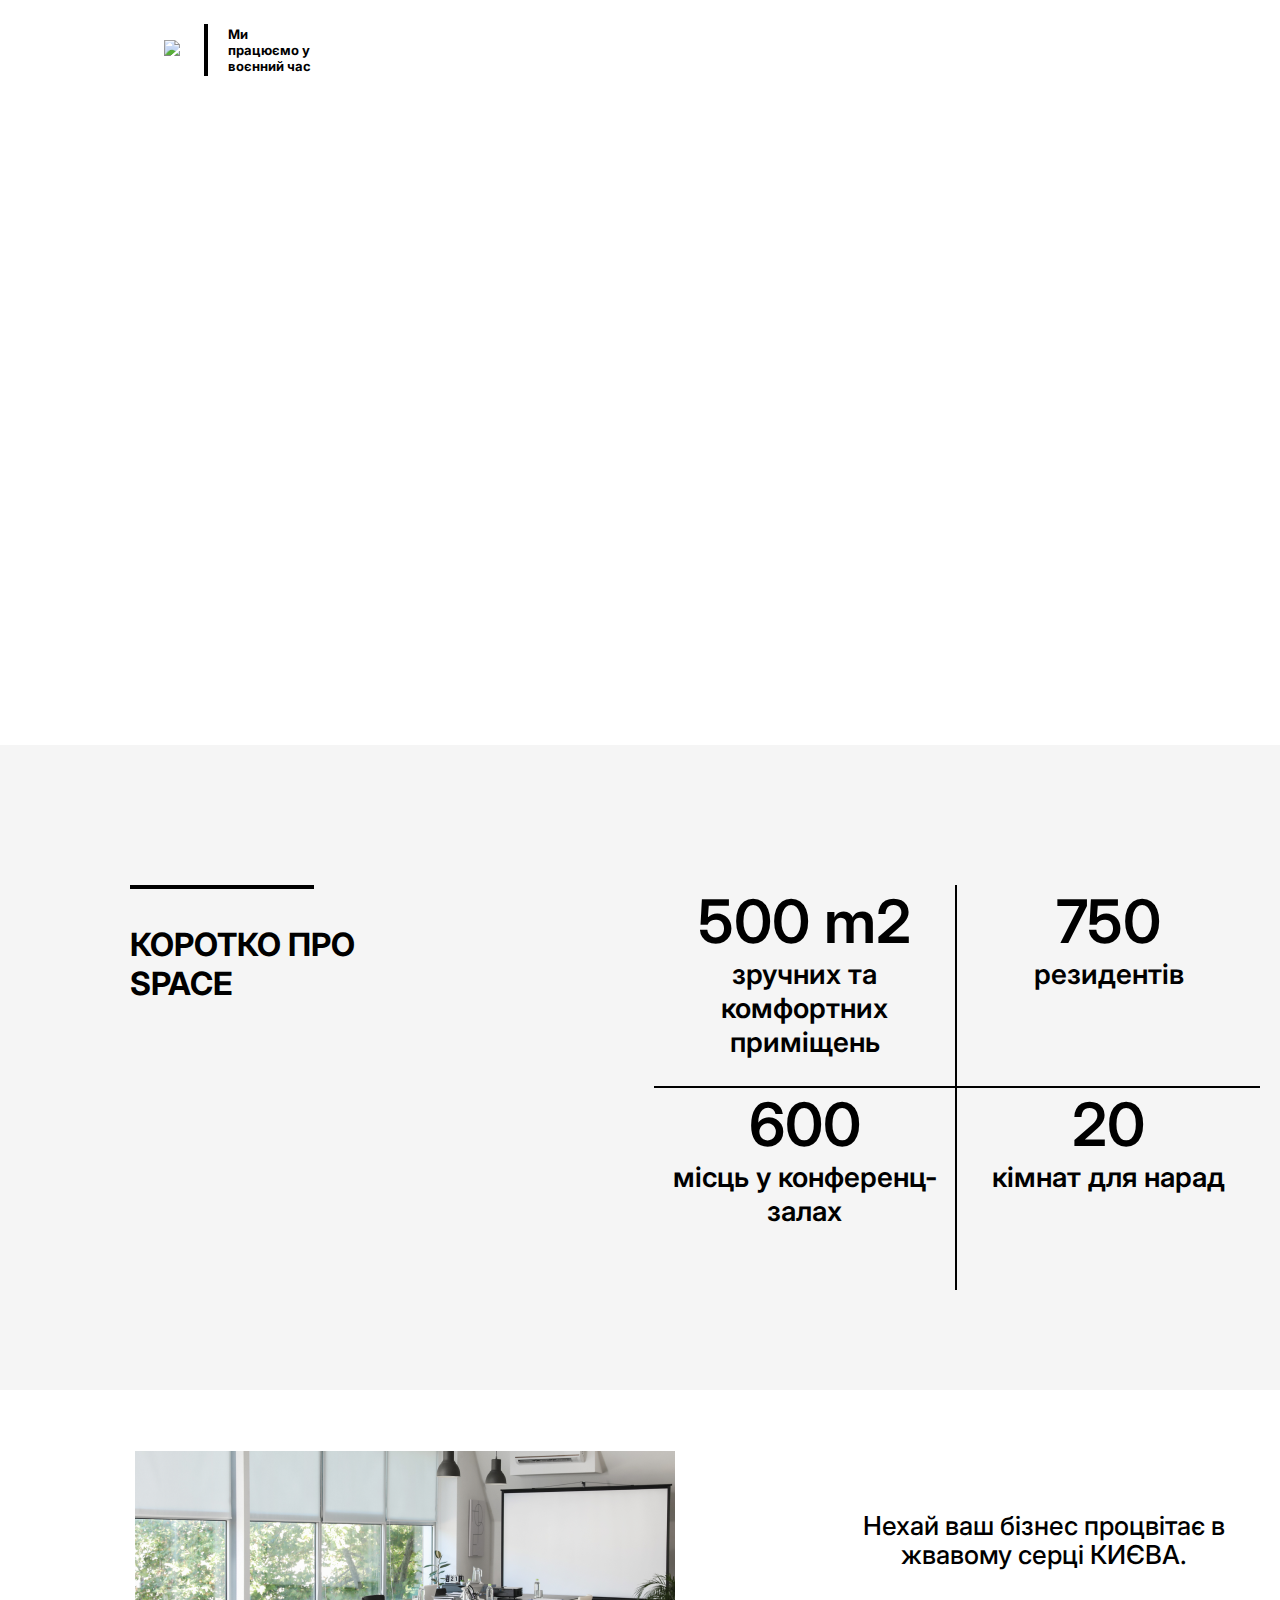
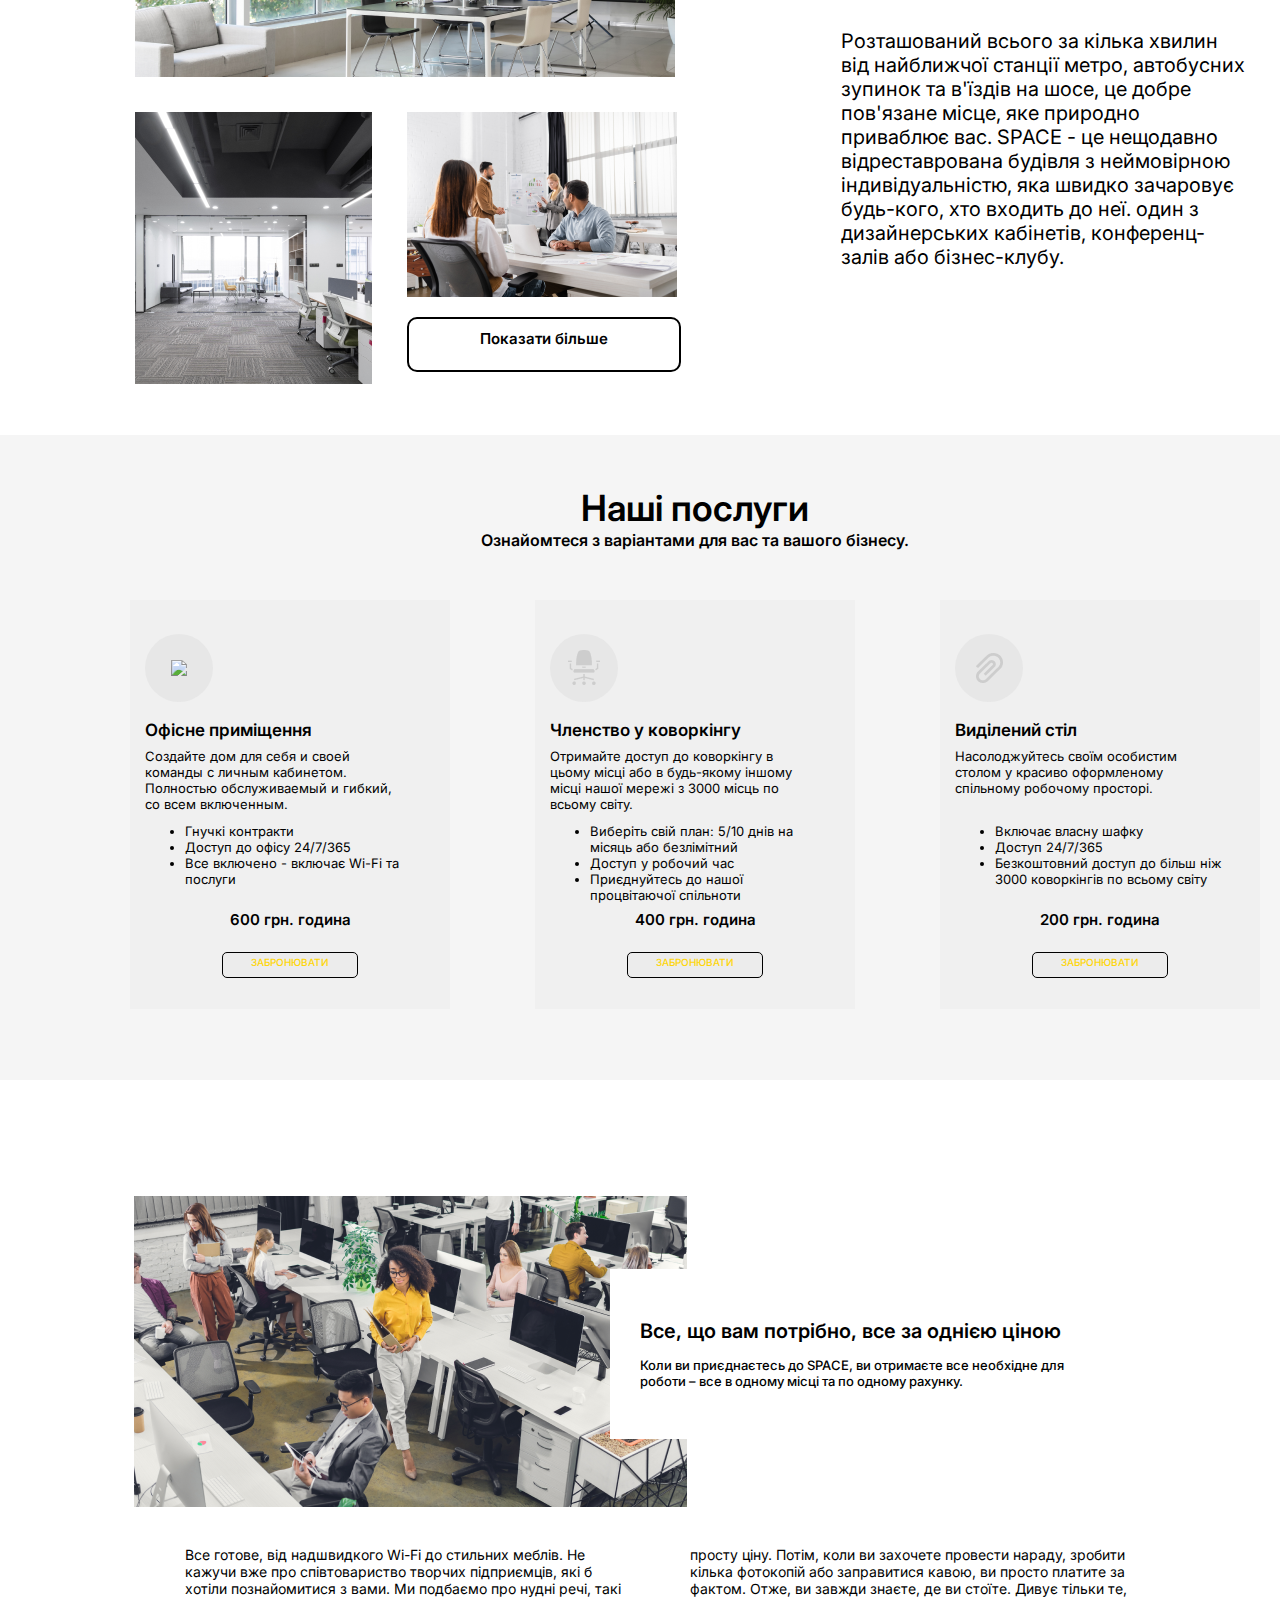
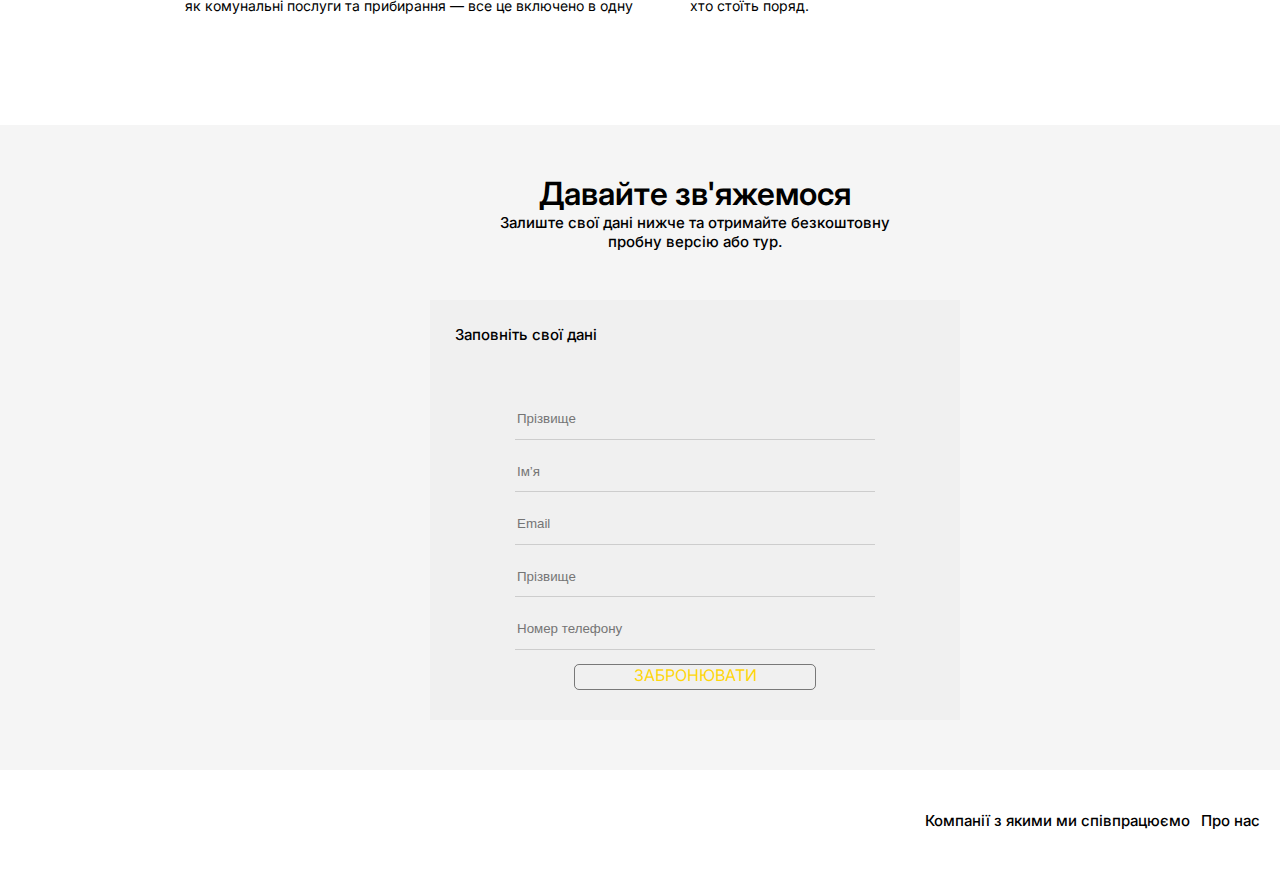
==== index.html @ 3d193b13 "last" ====
<!DOCTYPE html>
<html lang="en">

<head>
    <meta charset="UTF-8">
    <meta http-equiv="X-UA-Compatible" content="IE=edge">
    <meta name="viewport" content="width=device-width, initial-scale=1.0">
    <link rel="preconnect" href="https://fonts.googleapis.com">
    <link rel="preconnect" href="https://fonts.gstatic.com" crossorigin>
    <link href="https://fonts.googleapis.com/css2?family=Inter&display=swap" rel="stylesheet">
    <link href="./style.css" rel="stylesheet">
    <title>Grid</title>
</head>

<body>
    <div class="grid">
        <div class="header">
            <div class="header__logo"><img src="./pictures/SPACE.png" /></div>
            <div class="header__line"></div>
            <div class="header__text">Ми працюємо у воєнний час</div>
        </div>
        <div class="banner">
            <div class="banner__content">
                <div class="banner-content">Сучасний коворкінг</div>
            </div>
        </div>
        <div class="company-info">
            <div class="company-title">
                <div class="company-line"></div>
                <div class="company-text">КОРОТКО ПРО SPACE</div>
            </div>
            <div class="company-content">
                <div class="company-content__item1">
                    <div class="item-number">500 m2</div>
                    <div class="item-text">зручних та комфортних приміщень</div>
                </div>
                <div class="company-content__item2">
                    <div class="item-number">750</div>
                    <div class="item-text">резидентів</div>
                </div>
                <div class="company-content__item3">
                    <div class="item-number">600</div>
                    <div class="item-text">місць у конференц- залах</div>
                </div>
                <div class="company-content__item4">
                    <div class="item-number">20</div>
                    <div class="item-text">кімнат для нарад</div>
                </div>
            </div>
        </div>
        <div class="location-images">
            <div class="location-images__item1">
                <div class="image1"> <img src="./pictures/AdobeStock_405695461.png" /></div>
            </div>
            <div class="location-images__item2">
                <div class="image2"> <img src="./pictures/AdobeStock_478443815.png" /></div>
            </div>
            <div class="location-images__item3">
                <div class="image3"> <img src="./pictures/AdobeStock_411878983.png" /></div>
            </div>
            <div class="location-images__item4">
                <div class="location-image-button">Показати більше </div>
            </div>
            <div class="location-images__item5">
                <div class="location-image-title">Нехай ваш бізнес процвітає в жвавому серці КИЄВА.</div>
                <div class="location-image-content">Розташований всього за кілька хвилин від найближчої станції метро,
                    автобусних зупинок та в'їздів на шосе, це добре пов'язане місце, яке природно приваблює вас. SPACE -
                    це нещодавно відреставрована будівля з неймовірною індивідуальністю, яка швидко зачаровує будь-кого,
                    хто входить до неї. один з дизайнерських кабінетів, конференц-залів або бізнес-клубу.</div>
            </div>
        </div>
        <div class="service-info">
            <div class="service-info__title">
                <div class="title-first-row">Наші послуги</div>
                <div class="title-second-row">Ознайомтеся з варіантами для вас та вашого бізнесу.</div>
            </div>
            <div class="service-info__list">
                <div class="service-list">
                    <div class="service-list__item">
                        <div class="service-icon service-icon_lamp"><img src="./pictures/Vector.png" /></div>
                        <div class="service-title">Офісне приміщення</div>
                        <div class="service-text">Создайте дом для себя и своей команды с личным кабинетом. Полностью
                            обслуживаемый и гибкий, со всем включенным.</div>
                        <div class="service-conditions">
                            <ul>
                                <li>Гнучкі контракти</li>
                                <li>Доступ до офісу 24/7/365</li>
                                <li>Все включено - включає Wi-Fi та послуги</li>
                            </ul>
                        </div>
                        <div class="service-price">600 грн. година</div>
                        <div class="service-button">ЗАБРОНЮВАТИ</div>
                    </div>
                    <div class="service-list__item">
                        <div class="service-icon service-icon_chair"><img src="./pictures/Vector1.png" /></div>
                        <div class="service-title">Членство у коворкінгу</div>
                        <div class="service-text">Отримайте доступ до коворкінгу в цьому місці або в будь-якому іншому
                            місці нашої мережі з 3000 місць по всьому світу.</div>
                        <div class="service-conditions">
                            <ul>
                                <li>Виберіть свій план: 5/10 днів на місяць або безлімітний </li>
                                <li>Доступ у робочий час </li>
                                <li>Приєднуйтесь до нашої процвітаючої спільноти</li>
                            </ul>
                        </div>
                        <div class="service-price">400 грн. година</div>
                        <div class="service-button">ЗАБРОНЮВАТИ</div>


                    </div>
                    <div class="service-list__item">
                        <div class="service-icon service-icon_clip"><img src="./pictures/Vector2.png" /></div>
                        <div class="service-title">Виділений стіл</div>
                        <div class="service-text">Насолоджуйтесь своїм особистим столом у красиво оформленому спільному
                            робочому просторі.</div>
                        <div class="service-conditions">
                            <ul>
                                <li>Включає власну шафку</li>
                                <li>Доступ 24/7/365 </li>
                                <li> Безкоштовний доступ до більш ніж 3000 коворкінгів по всьому світу</li>
                            </ul>
                        </div>
                        <div class="service-price">200 грн. година</div>
                        <div class="service-button">ЗАБРОНЮВАТИ</div>

                    </div>
                </div>
            </div>
        </div>
        <div class="extra-info">
            <div class="extra-info__image">
                <div class="extra-info-image"><img src="./pictures/AdobeStock_243325044.png" /></div>
            </div>
            <div class="extra-info__left-part-content">
                <div class="extra-info-content">Все готове, від надшвидкого Wi-Fi до стильних меблів. Не кажучи вже про
                    співтовариство творчих підприємців, які б хотіли познайомитися з вами. Ми подбаємо про нудні речі,
                    такі як комунальні послуги та прибирання — все це включено в одну</div>
            </div>
            <div class="extra-info__right-part-content">
                <div class="right-part-content">
                    <div class="content-title">Все, що вам потрібно, все за однією ціною</div>
                    <div class="content">Коли ви приєднаєтесь до SPACE, ви отримаєте все необхідне для роботи – все в
                        одному місці та по одному рахунку.</div>
                </div>
            </div>
            <div class="extra-info__right-part-content2">
                <div class="content2"> просту ціну. Потім, коли ви захочете провести нараду, зробити кілька фотокопій
                    або заправитися кавою, ви просто платите за фактом. Отже, ви завжди знаєте, де ви стоїте. Дивує
                    тільки те, хто стоїть поряд.</div>
            </div>
        </div>
        <div class="contact-block">
            <div class="contact-block__title">
                <div class="contact-block-first-row">Давайте зв'яжемося</div>
                <div class="contact-block-second-row">Залиште свої дані нижче та отримайте безкоштовну пробну версію або
                    тур.</div>
            </div>
            <div class="contact-block__form">
                <div class="form-title">Заповніть свої дані</div>
                <div class="form-second-name">
                    <input class="second-name" placeholder="Прізвище">
                </div>
                <div class="form-first-name">
                    <input class="first-name" placeholder="Ім’я">
                </div>
                <div class="form-email">
                    <input class="email" placeholder="Email">
                </div>
                <div class="form-second-name">
                    <input class="second-name" placeholder="Прізвище">
                </div>
                <div class="form-phone">
                    <input class="phone" placeholder="Номер телефону">
                </div>
                <div class="form-button">ЗАБРОНЮВАТИ</div>
            </div>
        </div>
        <div class="footer">
            <div class="footer__item1">
                <a href="#">Компанії з якими ми співпрацюємо</a>
            </div>
            <div class="footer__item2">
                <a href="#">Про нас</a>
            </div>
        </div>
    </div>

</body>

</html>
---- style.css ----
* {
    margin: 0;
}

.grid {
    display: grid;
    grid-template-rows: 100px repeat(6, 645px) 100px;
    font-family: 'Inter', sans-serif;
}

.header {
    display: grid;
    grid-template-columns: 180px 48px 92px 1fr;
    align-items: center;
}

.header__logo {
    justify-self: end;
}

.header__line {
    border: 2px solid #000000;
    transform: rotate(90deg);
    width: 48px;
    height: 0px;
}

.header__text {
    font-weight: 700;
    font-size: 13px;
}

.banner {
    display: grid;
    grid-template-columns: repeat(4, 1fr);
    grid-template-rows: repeat(5, 1fr);
    background-image: url("./pictures/AdobeStock_302805195\ 1.png");
    background-size: cover;
    background-repeat: no-repeat;
}

.banner__content {
    grid-row: 5;
    grid-column: 3/5;
    font-size: 64px;
    font-family: 'Cormorant';
    color: #FFFFFF;
    align-self: start;
    justify-self: start;
}

.company-info {
    display: grid;
    grid-template-rows: 140px 1fr 100px;
    grid-template-columns: 130px 244px 280px 1fr 130px;
    background: #F5F5F5;
}

.company-title {
    grid-column: 2;
    grid-row: 2;
    display: grid;
    grid-template-rows: 40px 100px;
}

.company-line {
    width: 180px;
    height: 0px;
    border: 2px solid #000000;
    align-self: start;
}

.company-text {
    font-weight: 700;
    font-size: 32px;
    align-self: start;
}

.company-content {
    display: grid;
    grid-template-columns: repeat(2, 1fr);
    grid-template-rows: repeat(2, 1fr);
    grid-column: 4;
    grid-row: 2;
    font-weight: 600;
    text-align: center;
}

.company-content__item1 {
    border-bottom: 2px solid #000000;
    border-right: 2px solid #000000;
}

.company-content__item2 {
    border-bottom: 2px solid #000000;
}

.company-content__item3 {
    border-right: 2px solid #000000;
}

.item-number {
    font-size: 60px;
}

.item-text {
    font-size: 28px;
}

.location-images {
    display: grid;
    grid-template-rows: 26px 226px repeat(2, 2fr);
    grid-template-columns: 100px 237px 270px 70px 1fr 85px;
    gap: 35px;
}

.location-images__item1 {
    grid-row: 2;
    grid-column: 2/4;
}

.location-images__item2 {
    grid-row: 3;
    grid-column: 2;
}

.location-images__item3 {
    grid-row: 3;
    grid-column: 3;
}

.location-images__item4 {
    grid-row: 3;
    grid-column: 3;
}

.location-image-button {
    width: 270px;
    height: 51px;
    border: 2px solid #000000;
    border-radius: 10px;
    text-align: center;
    font-weight: 600;
    font-size: 15px;
    line-height: 40px;
    transform: translate(0px, 205px);
}

.location-images__item5 {
    display: grid;
    grid-row: 2/4;
    grid-column: 5;
}

.location-image-title {
    font-weight: 500;
    font-size: 26px;
    line-height: 29px;
    align-self: center;
    justify-self: center;
    text-align: center;
    width: 410px;
}

.location-image-content {
    font-weight: 400;
    font-size: 20px;
    justify-self: center;
    width: 405px;
    text-align: start;
}

.service-info {
    display: grid;
    grid-template-columns: 130px 1fr 130px;
    grid-template-rows: 165px 1fr 71px;
    text-align: center;
    align-items: center;
    background: #F5F5F5;
}

.service-info__title {
    grid-row: 1;
    grid-column: 2;
    font-weight: 600;
}

.title-first-row {
    font-size: 36px;
}

.title-second-row {
    font-size: 16px;
}

.service-info__list {
    grid-row: 2;
    grid-column: 2;
}

.service-list {
    display: grid;
    grid-template-columns: repeat(3, 320px);
    column-gap: 85px;
}

.service-list__item {
    display: grid;
    grid-template-rows: 105px 28px 75px 64px 65px 24px 18px;
    background: rgba(217, 217, 217, 0.15);
    padding: 15px;
}

.service-icon {
    grid-row: 1;
    display: grid;
    align-items: center;
    justify-items: center;
    align-self: center;
    width: 68px;
    height: 68px;
    background: rgba(217, 217, 217, 0.4);
    border-radius: 35px;
}

.service-title {
    font-weight: 600;
    font-size: 17px;
    text-align: start;
}

.service-text {
    font-weight: 400;
    font-size: 13px;
    text-align: start;
    width: 265px;
}

.service-conditions {
    text-align: start;
    font-weight: 400;
    font-size: 13px;
    width: 269px;
}

.service-price {
    align-self: center;
    font-weight: 600;
    font-size: 15px;
}

.service-button {
    color: #FFD60A;
    font-weight: 500;
    font-size: 10px;
    line-height: 18px;
    background: rgba(217, 217, 217, 0.15);
    width: 134px;
    height: 24px;
    border: 1px solid #000000;
    border-radius: 5px;
    justify-self: center;
}

.extra-info {
    display: grid;
    grid-template-columns: 130px repeat(2, 1fr) 130px;
    grid-template-rows: 81px repeat(3, 1fr);
    row-gap: 35px;
}

.extra-info__image {
    grid-row: 2;
    grid-column: 2;
    justify-self: center;
}

.extra-info__left-part-content {
    grid-row: 3;
    grid-column: 2;
    width: 450px;
    font-weight: 400;
    justify-self: center;
    font-size: 14px;
}

.extra-info__right-part-content {
    grid-column: 3;
    grid-row: 2;
    align-self: center;
    z-index: 1;
    transform: translate(-80px);
    display: grid;
    align-items: center;
    width: 540px;
    height: 170px;
    background: #FFFFFF;
    padding-left: 30px;
}

.right-part-content {
    display: grid;
    grid-row: repeat(2, 1fr);
    row-gap: 14px;
}

.content-title {
    font-weight: 600;
    font-size: 20px;
}

.content {
    width: 430px;
    height: 32px;
    font-weight: 500;
    font-size: 13px;
}

.extra-info__right-part-content2 {
    grid-row: 3;
    grid-column: 3;
    font-weight: 400;
    font-size: 14px;
    width: 460px;
}

.contact-block {
    background: #F5F5F5;
    display: grid;
    grid-template-columns: repeat(3, 1fr);
    grid-template-rows: 175px 1fr 55px;
}

.contact-block__title {
    grid-column: 2;
    grid-row: 1;
    align-self: center;
    justify-self: center;
    text-align: center;
    width: 410px;
}

.contact-block-first-row {
    font-weight: 600;
    font-size: 32px;
}

.contact-block-second-row {
    font-weight: 500;
    font-size: 15px;
}

.contact-block__form {
    width: 480px;
    height: 370px;
    background: rgba(217, 217, 217, 0.15);
    grid-row: 2;
    grid-column: 2;
    align-self: start;
    padding: 25px;
    display: grid;
}

.form-title {
    font-weight: 500;
    font-size: 15px;
    height: 62px;
    text-align: start;
}

.contact-block__form div:nth-child(n+2):nth-last-child(n+2) {
    height: 42px;
    width: 360px;
    border-bottom: 1px solid #CDCDCD;
    justify-self: center;
    color: #CDCDCD;
}

.contact-block__form div:last-child {
    width: 240px;
    height: 24px;
    color: #FFD60A;
    border: 1px solid rgba(0, 0, 0, 0.5);
    border-radius: 5px;
    text-align: center;
    justify-self: center;
    align-self: center;
}

.contact-block__form input{
    border: none;
    height: inherit;
    width: inherit;
    background: inherit;
}

.contact-block__form input:focus{
    outline-style: none;
    border-bottom:1px solid #000000;
}

.footer {
    display: grid;
    grid-template-columns: 1fr 70px 130px;
    background: #FFFFFF;
    align-items: center;
    justify-items: end;
}

.footer__item1 {
    grid-column: 1;
}

.footer__item2 {
    grid-column: 2;
}

.footer a {
    text-decoration: none;
    font-weight: 500;
    font-size: 15px;
    color: #000000;
}
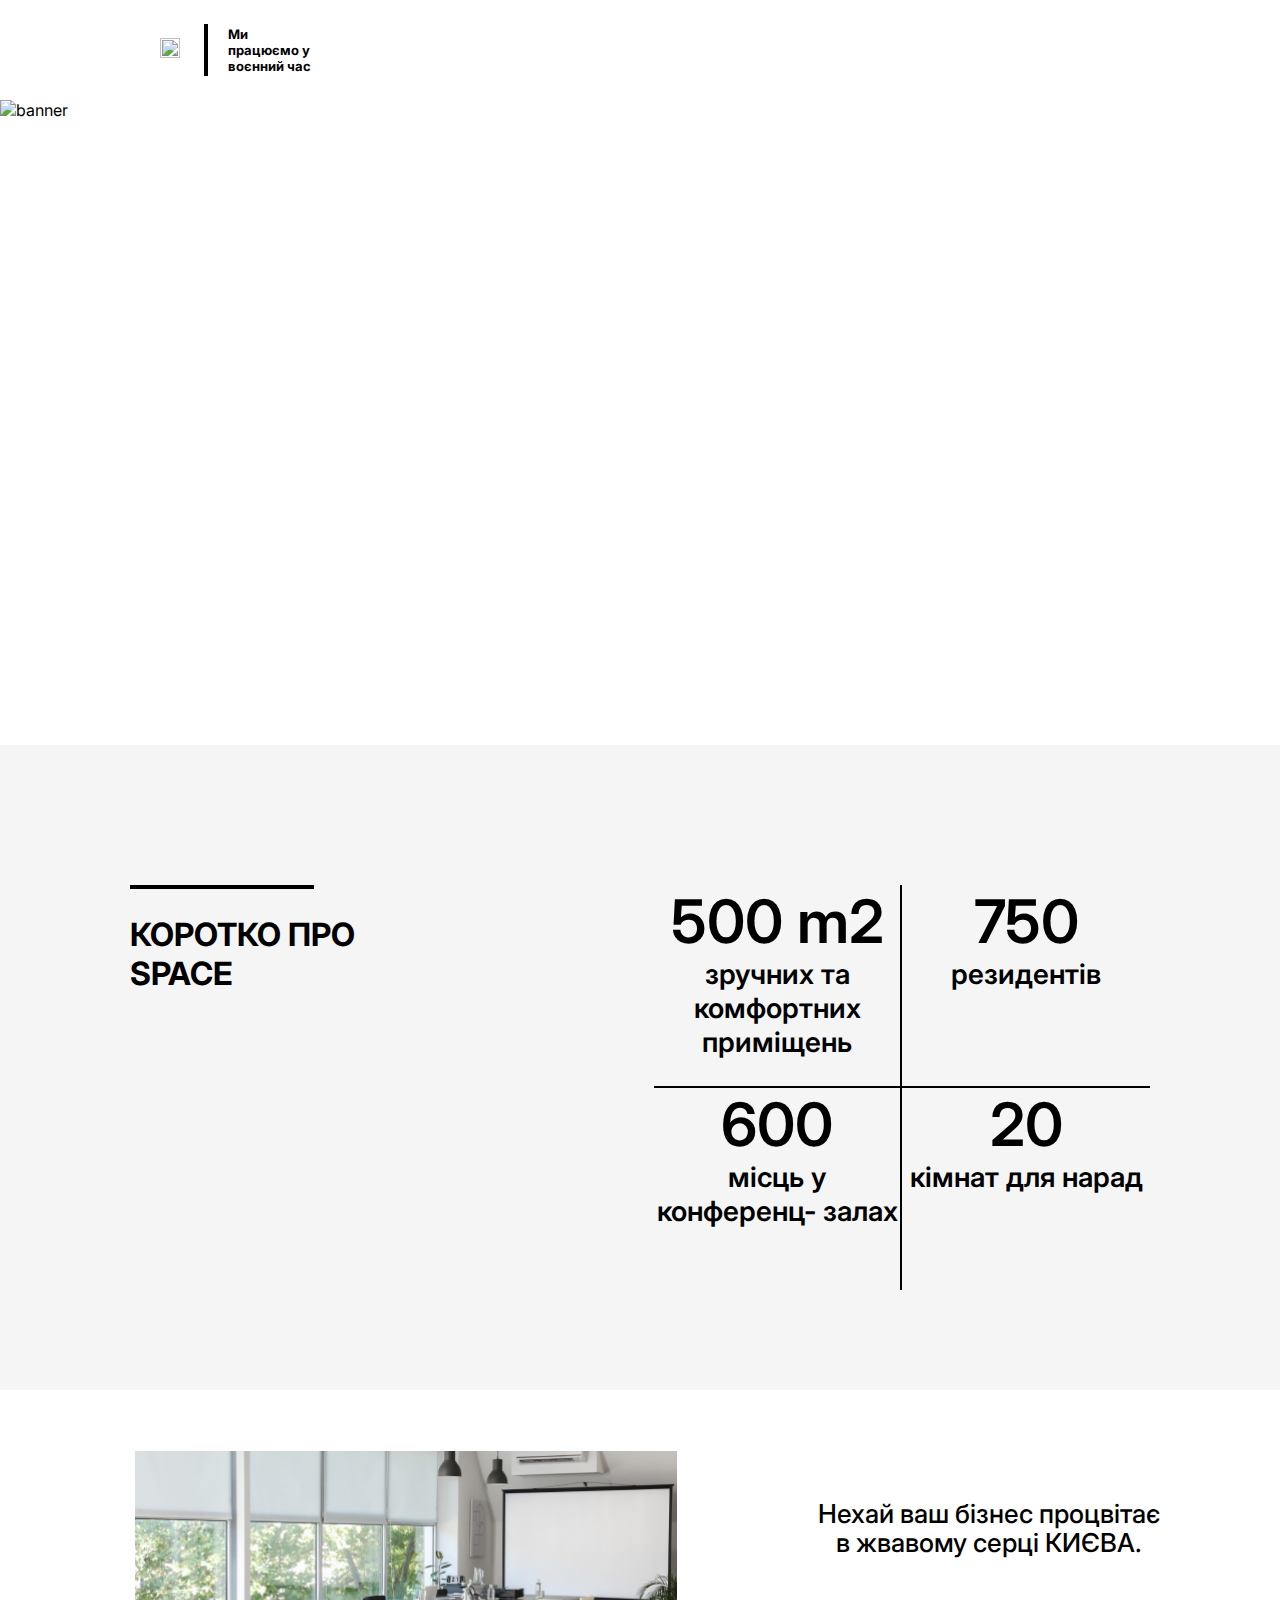
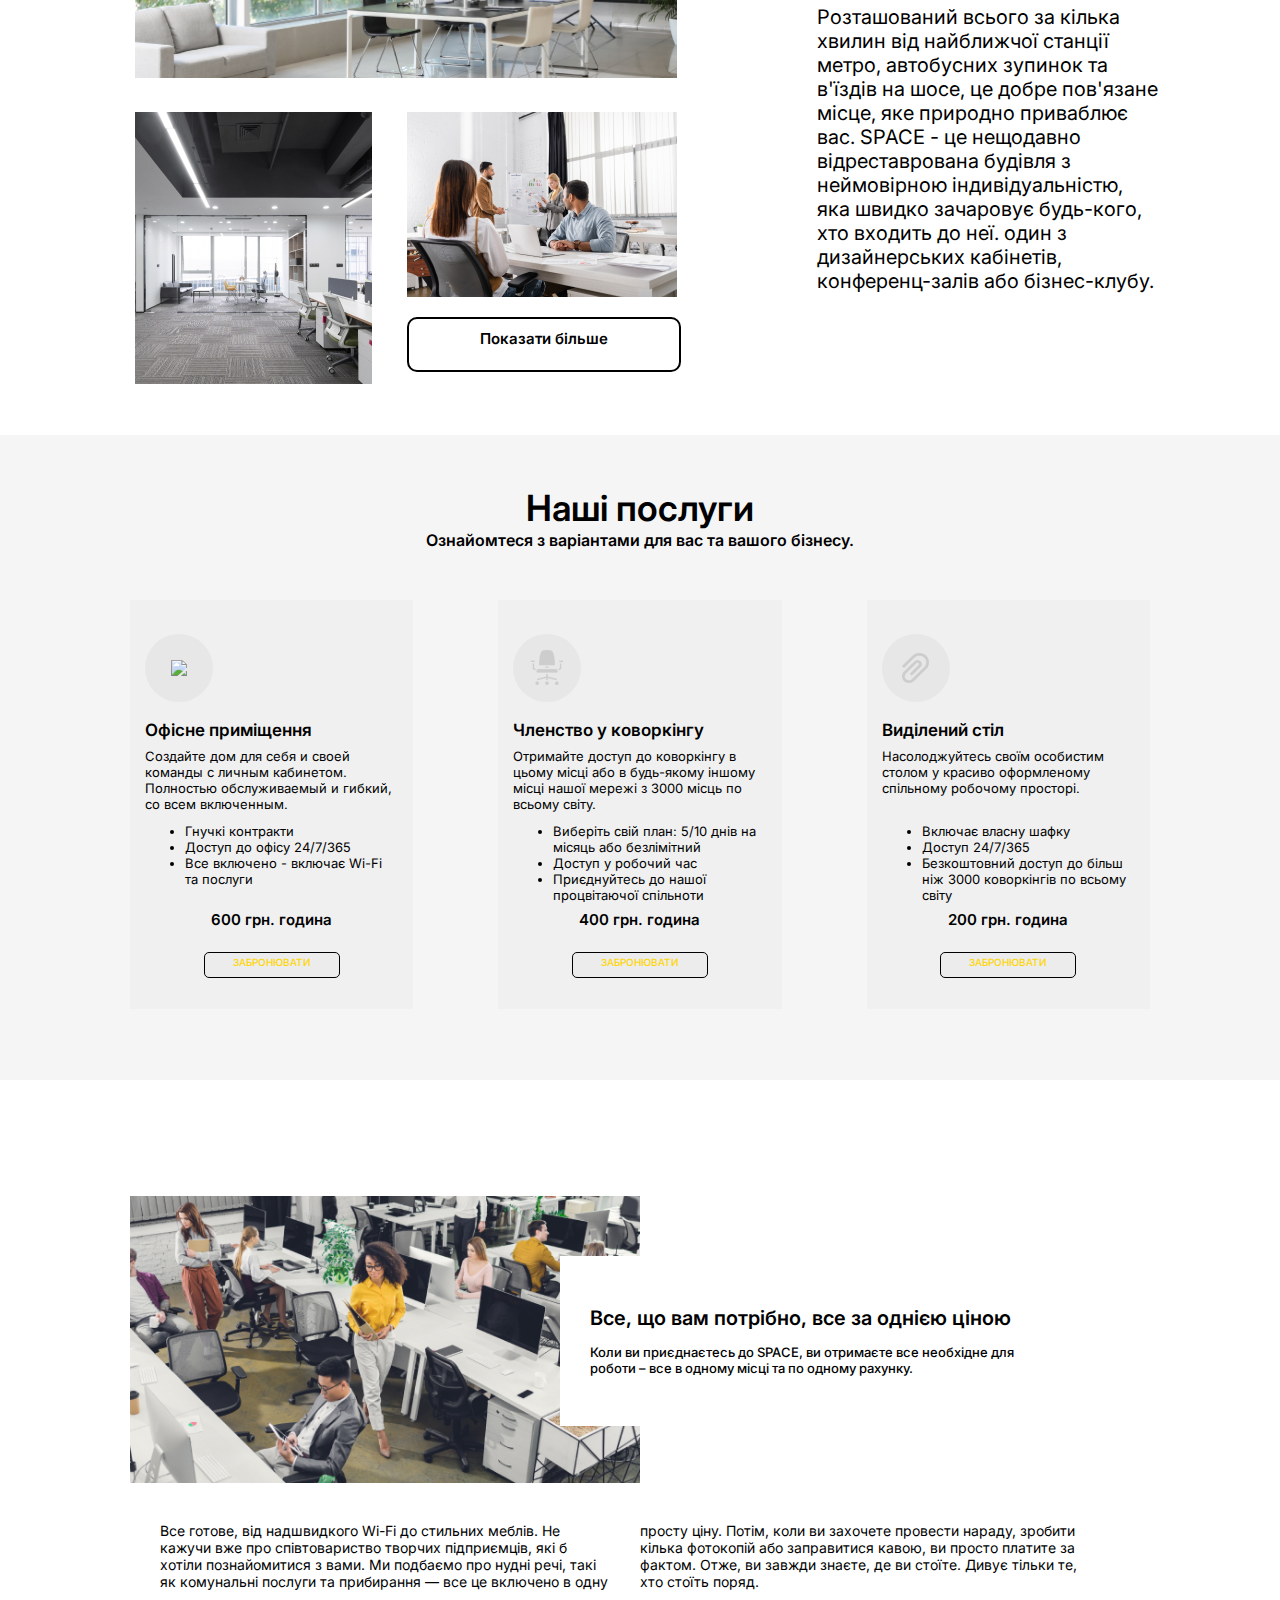
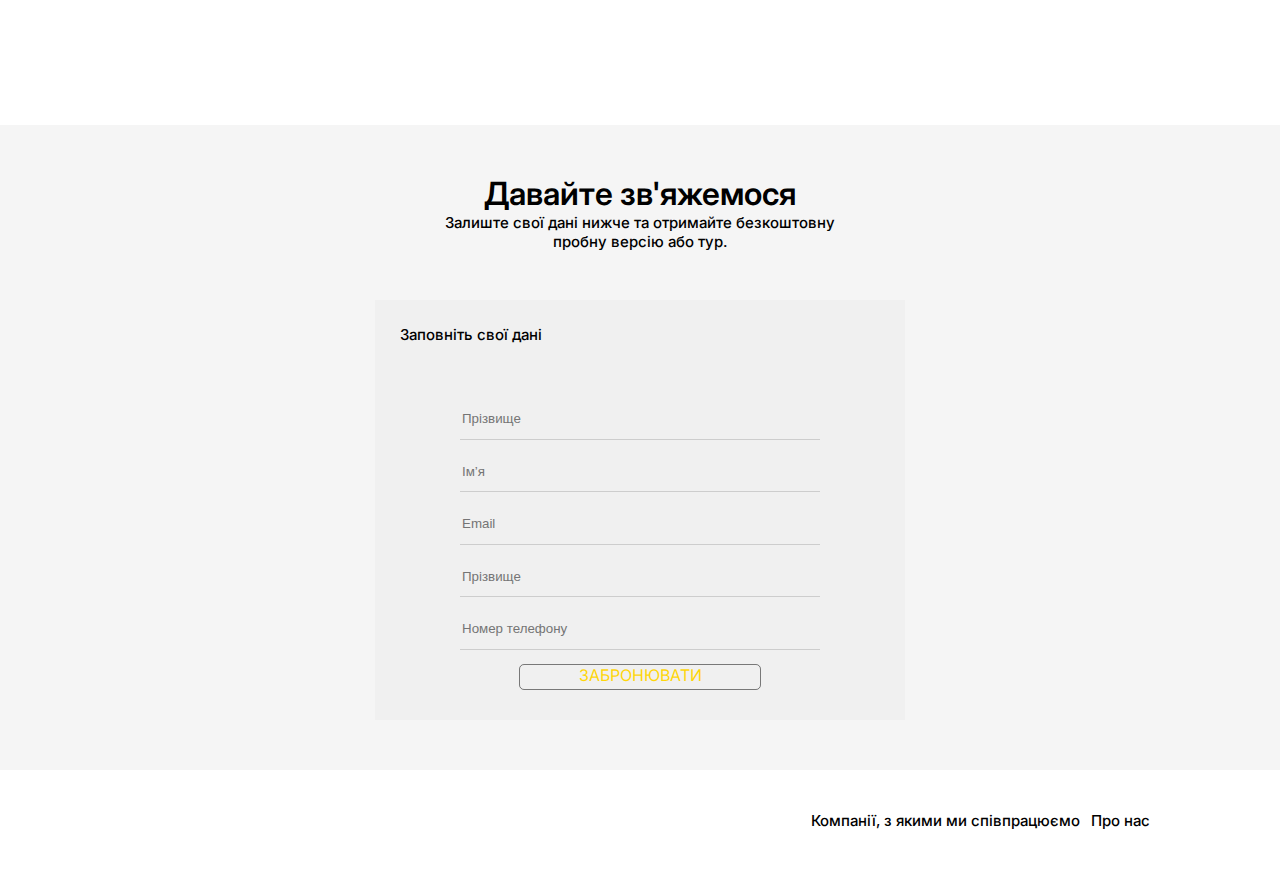
==== commit 58662c8f: "commit" ====
--- a/index.html
+++ b/index.html
@@ -20,11 +20,12 @@
             <div class="header__text">Ми працюємо у воєнний час</div>
         </div>
         <div class="banner">
+            <img src="./pictures/AdobeStock_302805195 1.png" alt="banner">
             <div class="banner__content">
                 <div class="banner-content">Сучасний коворкінг</div>
             </div>
         </div>
-        <div class="company-info">
+         <div class="company-info">
             <div class="company-title">
                 <div class="company-line"></div>
                 <div class="company-text">КОРОТКО ПРО SPACE</div>
@@ -67,6 +68,11 @@
                     автобусних зупинок та в'їздів на шосе, це добре пов'язане місце, яке природно приваблює вас. SPACE -
                     це нещодавно відреставрована будівля з неймовірною індивідуальністю, яка швидко зачаровує будь-кого,
                     хто входить до неї. один з дизайнерських кабінетів, конференц-залів або бізнес-клубу.</div>
+                    <div class="location-image-content-left-part">SPACE -
+                        це нещодавно відреставрована будівля з неймовірною індивідуальністю, яка швидко зачаровує будь-кого,
+                        хто входить до неї. один з дизайнерських кабінетів, конференц-залів або бізнес-клубу. </div>
+                    <div class="location-image-content-right-part">Розташований всього за кілька хвилин від найближчої станції метро,
+                        автобусних зупинок та в'їздів на шосе, це добре пов'язане місце, яке природно приваблює вас.</div>
             </div>
         </div>
         <div class="service-info">
@@ -177,7 +183,7 @@
         </div>
         <div class="footer">
             <div class="footer__item1">
-                <a href="#">Компанії з якими ми співпрацюємо</a>
+                <a href="#">Компанії, з якими ми співпрацюємо</a>
             </div>
             <div class="footer__item2">
                 <a href="#">Про нас</a>
--- a/style.css
+++ b/style.css
@@ -16,6 +16,12 @@
 
 .header__logo {
     justify-self: end;
+}
+
+.header__logo img {
+    object-fit: cover;
+    height: 100%;
+    width: 100%;
 }
 
 .header__line {
@@ -32,11 +38,16 @@
 
 .banner {
     display: grid;
+    position: relative;
     grid-template-columns: repeat(4, 1fr);
     grid-template-rows: repeat(5, 1fr);
-    background-image: url("./pictures/AdobeStock_302805195\ 1.png");
-    background-size: cover;
-    background-repeat: no-repeat;
+}
+
+.banner img {
+    object-fit: fill;
+    width: 100%;
+    height: 100%;
+    position: absolute;
 }
 
 .banner__content {
@@ -47,6 +58,7 @@
     color: #FFFFFF;
     align-self: start;
     justify-self: start;
+    position: absolute;
 }
 
 .company-info {
@@ -60,7 +72,7 @@
     grid-column: 2;
     grid-row: 2;
     display: grid;
-    grid-template-rows: 40px 100px;
+    grid-template-rows: 30px 100px;
 }
 
 .company-line {
@@ -118,6 +130,15 @@
     grid-row: 2;
     grid-column: 2/4;
 }
+
+.image1 img,
+.image2 img,
+.image3 img {
+    object-fit: fill;
+    width: 100%;
+    height: 100%;
+}
+
 
 .location-images__item2 {
     grid-row: 3;
@@ -146,6 +167,11 @@
     transform: translate(0px, 205px);
 }
 
+.location-image-button:hover {
+    background-color: #FFD60A;
+    cursor: pointer;
+}
+
 .location-images__item5 {
     display: grid;
     grid-row: 2/4;
@@ -159,15 +185,23 @@
     align-self: center;
     justify-self: center;
     text-align: center;
-    width: 410px;
+    max-width: 410px;
 }
 
 .location-image-content {
     font-weight: 400;
     font-size: 20px;
     justify-self: center;
-    width: 405px;
+    max-width: 405px;
     text-align: start;
+}
+
+.location-image-content-left-part {
+    display: none;
+}
+
+.location-image-content-right-part {
+    display: none;
 }
 
 .service-info {
@@ -200,7 +234,7 @@
 
 .service-list {
     display: grid;
-    grid-template-columns: repeat(3, 320px);
+    grid-template-columns: repeat(3, 1fr);
     column-gap: 85px;
 }
 
@@ -233,14 +267,14 @@
     font-weight: 400;
     font-size: 13px;
     text-align: start;
-    width: 265px;
+    max-width: 265px;
 }
 
 .service-conditions {
     text-align: start;
     font-weight: 400;
     font-size: 13px;
-    width: 269px;
+    max-width: 269px;
 }
 
 .service-price {
@@ -262,6 +296,11 @@
     justify-self: center;
 }
 
+.service-button:hover{
+    background-color: darkgrey;
+    cursor: pointer;
+}
+
 .extra-info {
     display: grid;
     grid-template-columns: 130px repeat(2, 1fr) 130px;
@@ -275,10 +314,16 @@
     justify-self: center;
 }
 
+.extra-info-image img {
+    object-fit: fill;
+    height: 100%;
+    width: 100%;
+}
+
 .extra-info__left-part-content {
     grid-row: 3;
     grid-column: 2;
-    width: 450px;
+    max-width: 450px;
     font-weight: 400;
     justify-self: center;
     font-size: 14px;
@@ -292,7 +337,7 @@
     transform: translate(-80px);
     display: grid;
     align-items: center;
-    width: 540px;
+    max-width: 540px;
     height: 170px;
     background: #FFFFFF;
     padding-left: 30px;
@@ -310,7 +355,7 @@
 }
 
 .content {
-    width: 430px;
+    max-width: 430px;
     height: 32px;
     font-weight: 500;
     font-size: 13px;
@@ -321,7 +366,7 @@
     grid-column: 3;
     font-weight: 400;
     font-size: 14px;
-    width: 460px;
+    max-width: 460px;
 }
 
 .contact-block {
@@ -387,16 +432,21 @@
     align-self: center;
 }
 
-.contact-block__form input{
+.form-button:hover {
+    cursor: pointer;
+    background-color: darkgrey;
+}
+
+.contact-block__form input {
     border: none;
     height: inherit;
     width: inherit;
     background: inherit;
 }
 
-.contact-block__form input:focus{
+.contact-block__form input:focus {
     outline-style: none;
-    border-bottom:1px solid #000000;
+    border-bottom: 1px solid #000000;
 }
 
 .footer {
@@ -420,4 +470,766 @@
     font-weight: 500;
     font-size: 15px;
     color: #000000;
+}
+
+@media (max-width: 1200px) {
+    .grid {
+        grid-template-rows: 94px repeat(6, 605px) 94px;
+    }
+
+    .header {
+        grid-template-columns: 140px 48px 92px 1fr;
+    }
+
+    .banner__content {
+        font-size: 56px;
+    }
+
+    .company-info {
+        grid-template-columns: 90px 240px repeat(2, 1fr) 90px;
+        grid-template-rows: 140px 1fr 90px;
+    }
+
+    .company-content {
+        grid-template-columns: repeat(2, 260px);
+    }
+
+    .item-number {
+        font-size: 50px;
+    }
+
+    .item-text {
+        font-size: 22px;
+    }
+
+    .location-images {
+        grid-template-columns: 70px 237px 270px 40px 1fr 65px;
+        gap: 20px;
+    }
+
+    .location-image-title {
+        font-size: 22px;
+    }
+
+    .location-image-content {
+        font-size: 18px;
+    }
+
+    .service-info {
+        grid-template-columns: 90px 1fr 90px;
+    }
+
+    .service-list {
+        column-gap: 65px;
+    }
+
+    .extra-info {
+        grid-template-columns: 90px repeat(2, 1fr) 90px;
+    }
+
+    .extra-info__right-part-content {
+        transform: translate(-70px);
+        height: 160px;
+    }
+
+    .footer {
+        grid-template-columns: 1fr 70px 90px;
+    }
+}
+
+@media (max-width: 1121px) {
+
+    .extra-info__right-part-content {
+        transform: translate(-60px);
+        height: 150px;
+    }
+}
+
+@media (max-width: 1080px) {
+
+    .location-images {
+        grid-template-columns: 70px 217px 250px 20px 1fr 65px;
+    }
+
+    .location-images__item1 {
+        position: relative;
+    }
+
+    .image1 img {
+        position: absolute;
+    }
+
+    .location-image-button {
+        width: 250px;
+        height: 35px;
+        font-size: 12px;
+        line-height: 30px;
+        transform: translate(0px, 195px);
+    }
+
+    .location-image-title {
+        font-size: 20px;
+    }
+
+    .location-image-content {
+        font-size: 16px;
+    }
+
+    .service-title {
+        font-size: 15px;
+    }
+
+    .service-text,
+    .service-conditions {
+        font-size: 10px;
+    }
+
+    .service-price {
+        font-size: 12px;
+    }
+
+    .service-button {
+        font-size: 9px;
+        width: 100px;
+        height: 20px;
+    }
+
+    .extra-info {
+        column-gap: 10px;
+    }
+
+    .extra-info__left-part-content,
+    .extra-info__right-part-content2 {
+        font-size: 12px;
+    }
+
+    .extra-info__right-part-content {
+        height: 130px;
+    }
+
+    .content-title {
+        font-size: 17px;
+    }
+
+    .content {
+        font-size: 11px;
+    }
+
+    .contact-block-first-row {
+        font-size: 28px;
+    }
+
+    .contact-block-second-row {
+        font-size: 14px;
+    }
+
+    .contact-block__form {
+        width: 430px;
+        height: 340px;
+    }
+
+    .form-title {
+        font-size: 14px;
+    }
+
+    .contact-block__form div:last-child {
+        font-size: 12px;
+        line-height: 20px;
+    }
+}
+
+@media (max-width: 992px) {
+
+    .grid {
+        grid-template-rows: 94px repeat(6, 580px) 94px;
+    }
+
+    .header__text {
+        font-size: 12px;
+    }
+
+    .banner__content {
+        grid-column: 2/5;
+        justify-self: center;
+    }
+
+    .company-line {
+        width: 150px;
+    }
+
+    .company-title {
+        grid-template-rows: 20px 100px;
+    }
+
+    .company-text {
+        font-size: 28px;
+    }
+
+    .company-content {
+        grid-template-columns: repeat(2, 200px);
+        grid-template-rows: repeat(2, 160px);
+    }
+
+    .item-number {
+        font-size: 42px;
+    }
+
+    .item-text {
+        font-size: 16px;
+    }
+
+    .location-images {
+        grid-template-columns: 70px 190px 235px 20px 1fr 65px;
+    }
+
+    .location-image-button {
+        width: 235px;
+        height: 25px;
+        line-height: 24px;
+        transform: translate(0px, 180px);
+    }
+
+    .footer a {
+        font-size: 13px;
+    }
+}
+
+@media (max-width: 904px) {
+
+    .location-images {
+        grid-template-columns: 70px 170px 215px 20px 1fr 65px;
+    }
+
+    .location-image-button {
+        width: 210px;
+        transform: translate(0px, 160px);
+    }
+
+    .location-image-title {
+        font-size: 18px;
+    }
+
+    .location-image-content {
+        font-size: 14px;
+    }
+
+    .service-list {
+        column-gap: 35px;
+    }
+
+    .service-list__item {
+        padding: 10px;
+    }
+
+    .title-first-row {
+        font-size: 30px;
+    }
+
+    .title-second-row {
+        font-size: 14px;
+    }
+
+    .extra-info__left-part-content,
+    .extra-info__right-part-content2 {
+        font-size: 10px;
+    }
+
+}
+
+@media (max-width: 768px) {
+
+    .grid {
+        grid-template-rows: 54px repeat(6, 604px) 54px;
+    }
+
+    .banner__content {
+        font-size: 48px;
+    }
+
+    .company-info {
+        grid-template-columns: 60px 240px repeat(2, 1fr) 60px;
+    }
+
+    .company-title {
+        grid-template-rows: 20px 100px;
+    }
+
+    .company-text {
+        font-size: 28px;
+    }
+
+    .company-content {
+        grid-template-columns: repeat(2, 180px);
+        grid-template-rows: repeat(2, 120px);
+    }
+
+    .item-number {
+        font-size: 38px;
+    }
+
+    .item-text {
+        font-size: 14px;
+    }
+
+    .location-images {
+        grid-template-columns: 50px 150px 190px 5px 1fr 35px;
+    }
+
+    .location-image-button {
+        width: 185px;
+        transform: translate(0px, 140px);
+    }
+
+    .location-image-title {
+        font-size: 16px;
+    }
+
+    .location-image-content {
+        font-size: 12px;
+    }
+
+    .service-info {
+        grid-template-columns: 60px 1fr 60px;
+        grid-template-rows: 100px 1fr 21px;
+    }
+
+    .service-list__item {
+        grid-template-rows: 50px 40px 75px 40px 45px 24px 18px;
+    }
+
+    .service-icon {
+        width: 48px;
+        height: 48px;
+    }
+
+    .service-title {
+        font-size: 14px;
+    }
+
+    .extra-info {
+        grid-template-columns: 60px repeat(2, 1fr) 60px;
+        grid-template-rows: 61px repeat(3, 1fr);
+        row-gap: 20px;
+    }
+
+    .extra-info__right-part-content {
+        transform: translate(-50px);
+        padding-left: 20px;
+    }
+
+    .content-title {
+        font-size: 15px;
+    }
+
+    .content {
+        font-size: 10px;
+    }
+
+    .contact-block {
+        grid-template-rows: 140px 1fr 55px;
+    }
+
+    .contact-block-first-row {
+        font-size: 22px;
+    }
+
+    .contact-block-second-row {
+        font-size: 12px;
+    }
+
+    .contact-block__form {
+        width: 380px;
+        height: 290px;
+        padding: 25px 25px 10px 25px;
+    }
+
+    .form-title {
+        font-size: 12px;
+        height: 42px;
+    }
+
+    .contact-block__form div:nth-child(n+2):nth-last-child(n+2) {
+        height: 34px;
+        width: 320px;
+    }
+
+    .contact-block__form div:last-child {
+        width: 170px;
+        height: 18px;
+    }
+
+    .footer {
+        grid-template-columns: 1fr 70px 60px;
+    }
+}
+
+@media (max-width: 740px) {
+
+    .grid {
+        grid-template-rows: 54px repeat(6, 570px) 54px;
+    }
+
+    .header__text {
+        font-size: 10px;
+    }
+
+    .company-info {
+        grid-template-rows: 60px 140px 1fr;
+        grid-template-columns: 37px 220px 1fr;
+    }
+
+    .company-content {
+        display: grid;
+        grid-template-rows: repeat(4, 60px);
+        grid-template-columns: 1fr;
+        grid-column: 2/4;
+        grid-row: 3;
+    }
+
+    .company-content__item1 {
+        grid-row: 1;
+        display: grid;
+        grid-template-columns: 210px minmax(240px, 260px);
+        border-bottom: none;
+        border-right: none;
+    }
+
+    .company-content__item2 {
+        grid-row: 2;
+        display: grid;
+        grid-template-columns: 210px minmax(240px, 260px);
+        border-bottom: none;
+    }
+
+    .company-content__item3 {
+        grid-row: 3;
+        display: grid;
+        grid-template-columns: 210px minmax(240px, 260px);
+        border-right: none;
+    }
+
+    .company-content__item4 {
+        grid-row: 4;
+        display: grid;
+        grid-template-columns: 210px minmax(240px, 260px);
+    }
+
+    .item-number {
+        grid-column: 1;
+        border-right: 2px solid #000000;
+        justify-self: end;
+        padding-right: 20px;
+    }
+
+    .item-text {
+        grid-column: 2;
+        justify-self: start;
+        padding-left: 10px;
+        align-self: center;
+    }
+
+    .location-images {
+        column-gap: 10px;
+    }
+
+    .service-list {
+        column-gap: 25px;
+    }
+}
+
+@media (max-width: 680px) {
+    .grid {
+        grid-template-rows: 54px repeat(6, 540px) 54px;
+    }
+
+    .location-image-title {
+        font-size: 14px;
+    }
+
+    .location-image-content {
+        font-size: 10px;
+        text-align: center;
+    }
+
+    .service-text {
+        font-size: 9px;
+    }
+
+    .service-conditions ul {
+        padding-inline-start: 15px;
+        font-size: 8px;
+    }
+
+    .extra-info {
+        grid-template-rows: 100px repeat(3, 1fr);
+    }
+
+    .extra-info__right-part-content {
+        height: 100px;
+    }
+
+    .contact-block__title {
+        width: 330px;
+    }
+
+    .contact-block__form {
+        width: 320px;
+        height: 290px;
+        padding: 30px 30px 10px 30px;
+    }
+}
+
+@media (max-width: 570px) {
+    .grid {
+        grid-template-rows: 54px 415px 594px 639px repeat(3, 415px) 54px;
+    }
+
+    .banner__content {
+        font-size: 42px;
+    }
+
+    .location-images {
+        grid-template-rows: 35px 161px repeat(3, 1fr);
+        grid-template-columns: 42px 1fr 211px 42px;
+        gap: 15px;
+    }
+
+    .location-image-button {
+        width: 200px;
+        transform: translate(0px, 160px);
+    }
+
+    .location-images__item5 {
+        grid-row: 4;
+        grid-column: 2/4;
+        grid-template-columns: repeat(2, 1fr);
+        row-gap: 20px;
+    }
+
+    .location-image-content {
+        display: none;
+    }
+
+    .location-image-title {
+        font-size: 15px;
+        grid-column: 1/3;
+    }
+
+    .location-image-content-left-part {
+        display: block;
+        grid-column: 1;
+        font-size: 10px;
+    }
+
+    .location-image-content-right-part {
+        display: block;
+        grid-column: 2;
+        font-size: 10px;
+    }
+
+    .service-info {
+        grid-template-columns: 60px 1fr 60px;
+        grid-template-rows: 90px 1fr 10px;
+    }
+
+    .title-first-row {
+        font-size: 26px;
+    }
+
+    .service-list {
+        column-gap: 15px;
+    }
+
+    .service-list__item {
+        grid-template-rows: 60px 40px 75px 64px 30px 24px 0px;
+    }
+
+    .service-title {
+        font-size: 12px;
+    }
+    
+    .service-text {
+        font-size: 8px;
+    }
+
+    .service-price {
+        font-size: 10px;
+    }
+
+    .service-button {
+        font-size: 8px;
+        width: 80px;
+        height: 17px;
+    }
+
+    .extra-info__right-part-content {
+        transform: translate(-40px);
+        padding-left: 15px;
+        height: 80px;
+    }
+
+    .right-part-content {
+        row-gap: 9px;
+    }
+
+    .content-title {
+        font-size: 12px;
+    }
+
+    .content {
+        font-size: 8px;
+    }
+
+    .contact-block {
+        grid-template-rows: 80px 1fr 20px;
+    }
+
+    .contact-block-first-row {
+        font-size: 18px;
+    }
+
+    .contact-block-second-row {
+        font-size: 10px;
+    }
+
+    .contact-block__form {
+        width: 280px;
+        height: 270px;
+        padding: 20px 20px 10px 20px;
+    }
+
+    .contact-block__form input {
+        font-size: 12px;
+    }
+
+    .contact-block__form div:nth-child(n+2):nth-last-child(n+2) {
+        height: 34px;
+        width: 280px;
+    }
+
+    .footer {
+        font-size: 10px;
+    }
+}
+
+@media (max-width: 480px) {
+    .grid {
+        grid-template-rows: 44px 240px 450px 600px repeat(3, 380px) 44px;
+    }
+
+    .header {
+        grid-template-columns: 100px 38px 72px 1fr;
+    }
+
+    .header__logo {
+        width: 59px;
+        height: 20px;
+        position: relative;
+    }
+
+    .header__logo img {
+        object-fit: fill;
+        position: absolute;
+    }
+
+    .header__line {
+        width: 28px;
+    }
+
+    .banner__content {
+        font-size: 38px;
+    }
+
+    .company-info {
+        grid-template-rows: 60px 110px 1fr;
+        grid-template-columns: 32px 180px 1fr;
+    }
+
+    .company-text {
+        font-size: 22px;
+    }
+
+    .company-content {
+        grid-template-rows: repeat(4, 50px);
+    }
+
+    .company-content__item1, .company-content__item2, .company-content__item3, .company-content__item4 {
+        grid-template-columns: 170px minmax(150px, 220px);
+    }
+
+    .item-number {
+        font-size: 32px;
+        padding-right: 10px;
+    }
+
+    .item-text {
+        font-size: 12px;
+        padding-left: 7px;
+    }
+
+    .location-images {
+        grid-template-rows: 35px 161px repeat(3, 1fr);
+        grid-template-columns: 27px repeat(2, 1fr) 27px;
+    }
+
+    .location-image-button {
+        font-size: 10px;
+        line-height: 16px;
+        height: 20px;
+        transform: translate(0px, 155px);
+    }
+
+    .location-images__item5 {
+        column-gap: 5px;
+    }
+
+    .location-image-content-left-part,.location-image-content-right-part{
+        font-size: 9px;
+    }
+
+    .service-info {
+        grid-template-columns: 32px 1fr 32px;
+    }
+
+    .title-first-row {
+        font-size: 20px;
+    }
+
+    .title-second-row {
+        font-size: 12px;
+    }
+
+    .service-list {
+        grid-template-columns: repeat(3, minmax());
+    }
+
+    .service-list__item {
+        grid-template-rows: 60px 40px 64px 30px 24px 0px;
+    }
+
+    .service-text {
+        display: none;
+    }
+
+    .extra-info {
+        grid-template-columns: 22px repeat(2, 1fr) 22px;
+        grid-template-rows: 70px repeat(3, 1fr);
+    }
+
+    .contact-block {
+        grid-template-columns: 32px 1fr 32px;
+    }
+
+    .contact-block__form {
+        width: 250px;
+        justify-self: center;
+    }
+
+    .contact-block__form div:nth-child(n+2):nth-last-child(n+2) {
+        width: 250px;
+    }
+
+    .footer {
+        grid-template-columns: 1fr 70px 32px;
+    }
 }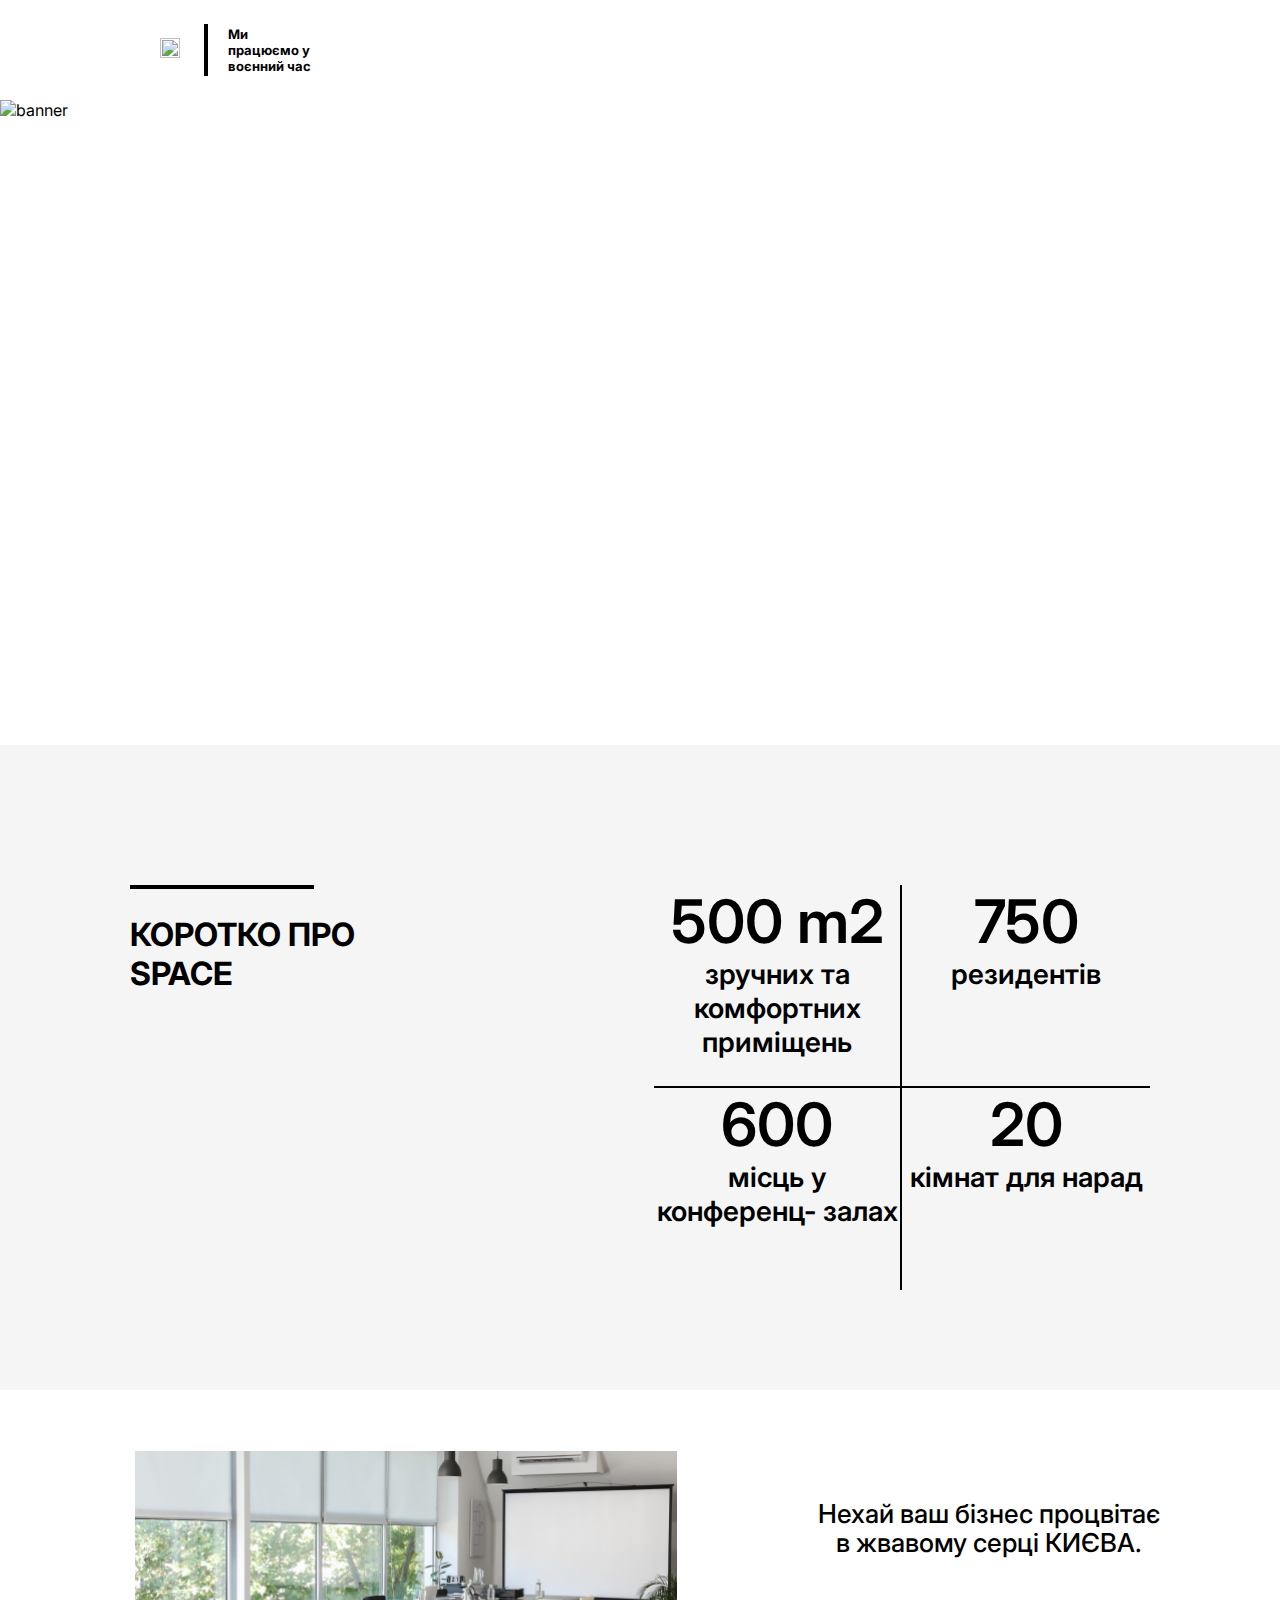
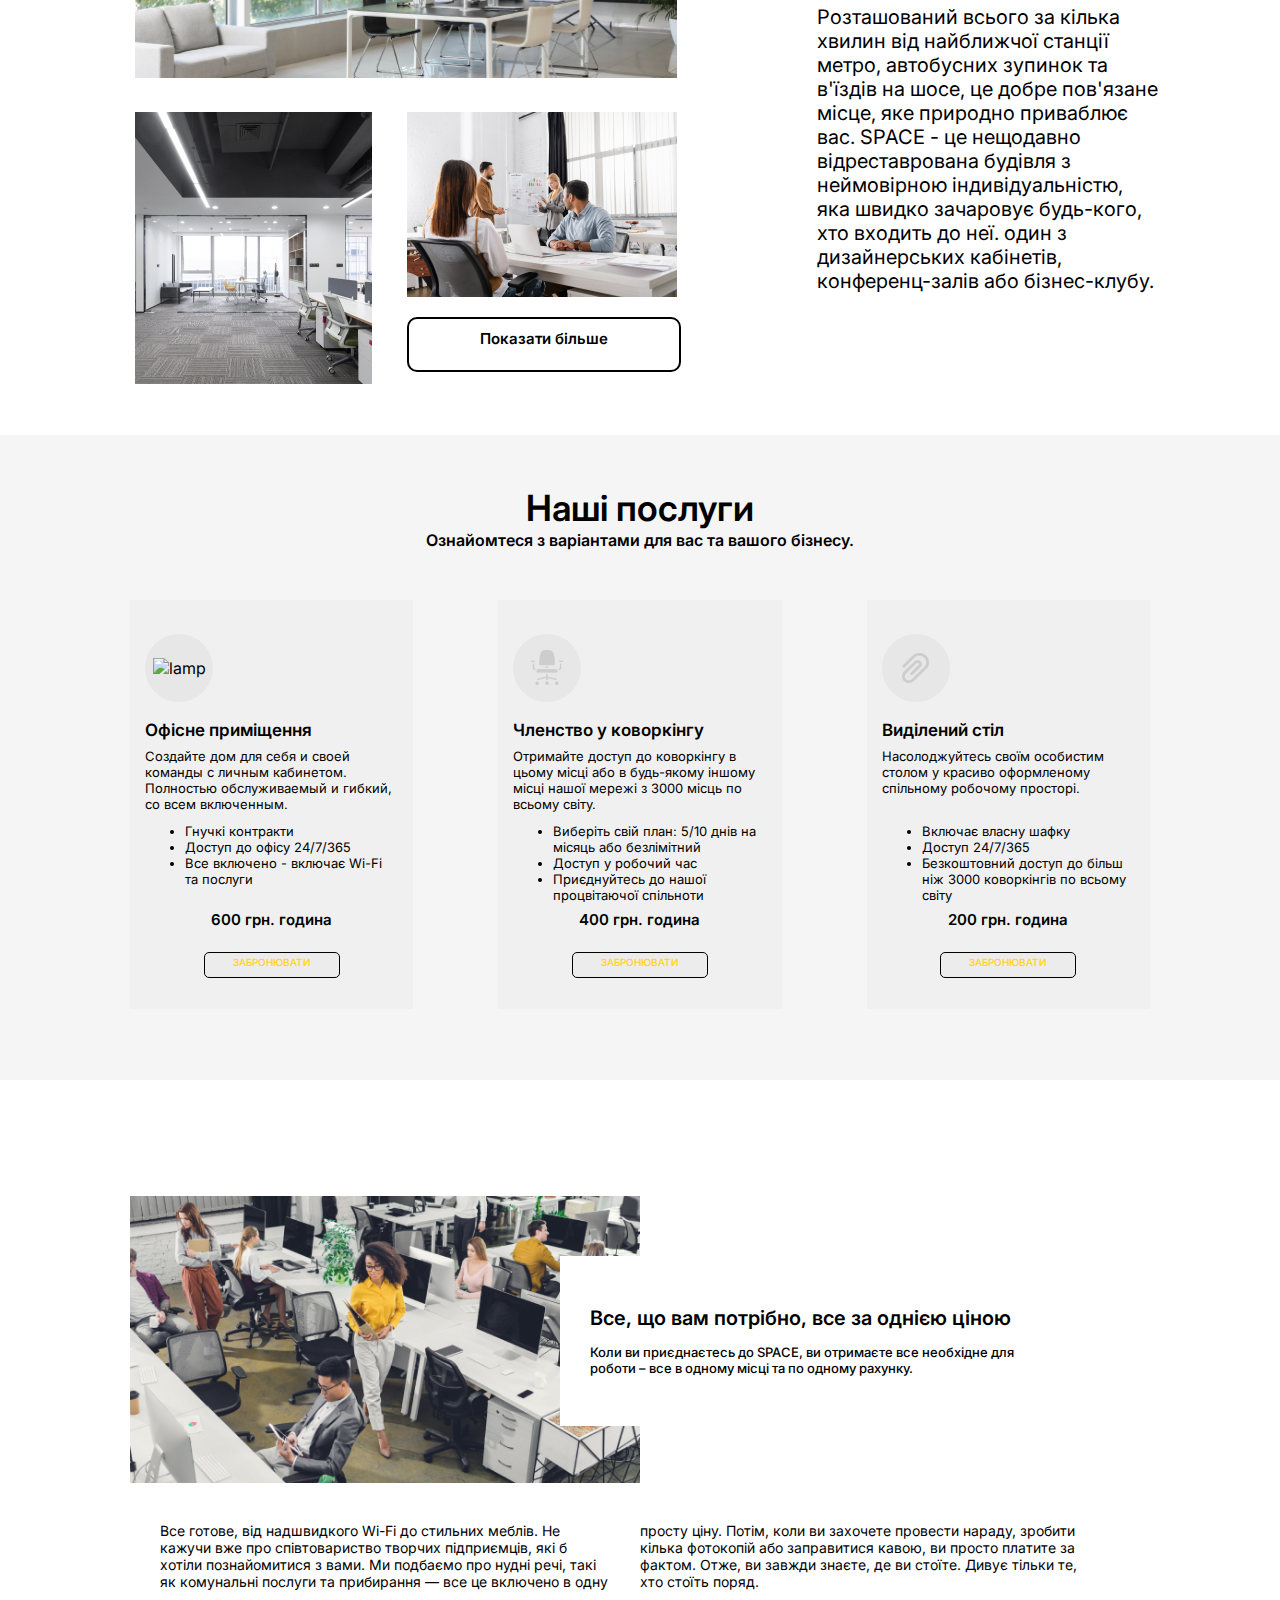
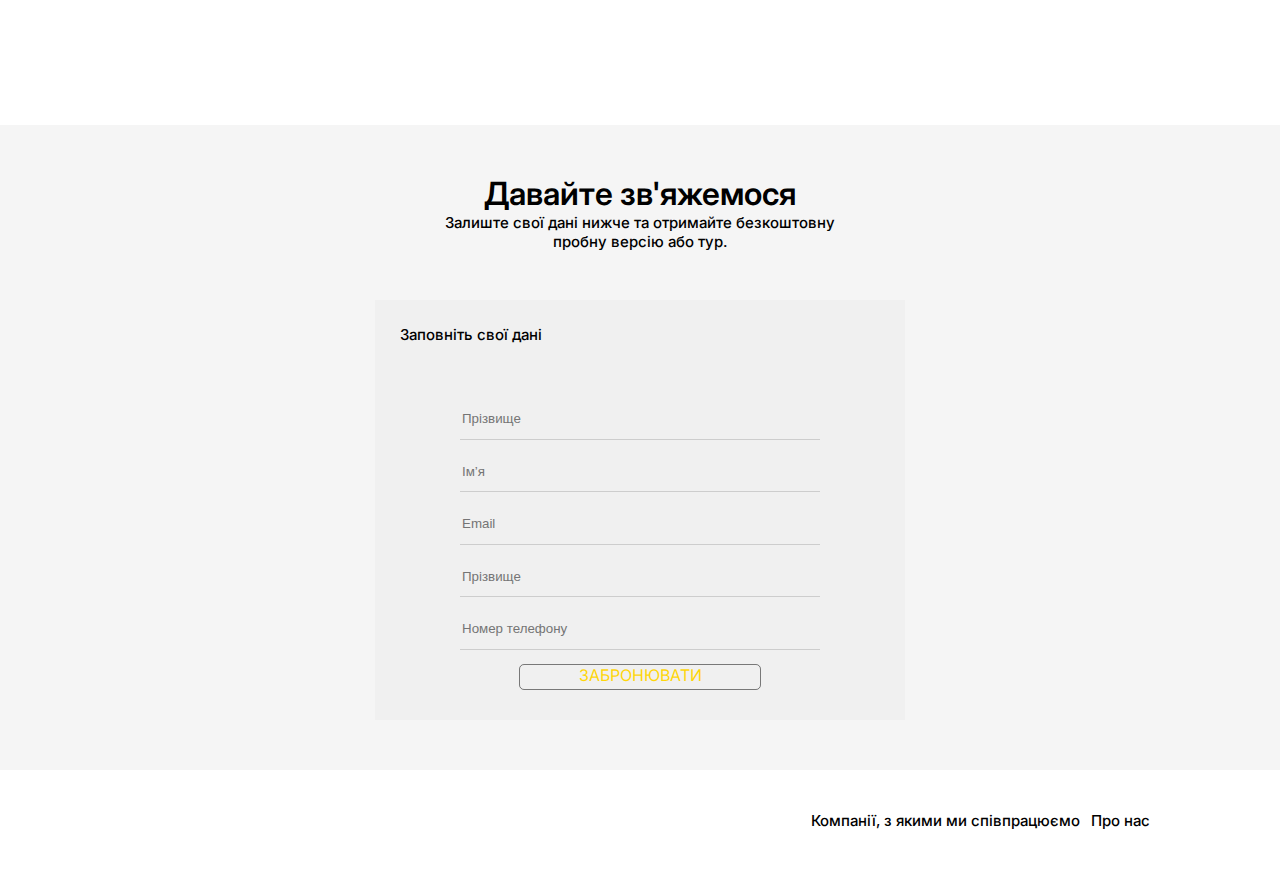
==== commit acd3b665: "current" ====
--- a/index.html
+++ b/index.html
@@ -83,7 +83,7 @@
             <div class="service-info__list">
                 <div class="service-list">
                     <div class="service-list__item">
-                        <div class="service-icon service-icon_lamp"><img src="./pictures/Vector.png" /></div>
+                        <div class="service-icon service-icon_lamp"><img src="./pictures/Vector.png" alt="lamp" /></div>
                         <div class="service-title">Офісне приміщення</div>
                         <div class="service-text">Создайте дом для себя и своей команды с личным кабинетом. Полностью
                             обслуживаемый и гибкий, со всем включенным.</div>
@@ -98,7 +98,7 @@
                         <div class="service-button">ЗАБРОНЮВАТИ</div>
                     </div>
                     <div class="service-list__item">
-                        <div class="service-icon service-icon_chair"><img src="./pictures/Vector1.png" /></div>
+                        <div class="service-icon service-icon_chair"><img src="./pictures/Vector1.png" alt="chair"/></div>
                         <div class="service-title">Членство у коворкінгу</div>
                         <div class="service-text">Отримайте доступ до коворкінгу в цьому місці або в будь-якому іншому
                             місці нашої мережі з 3000 місць по всьому світу.</div>
@@ -115,7 +115,7 @@
 
                     </div>
                     <div class="service-list__item">
-                        <div class="service-icon service-icon_clip"><img src="./pictures/Vector2.png" /></div>
+                        <div class="service-icon service-icon_clip"><img src="./pictures/Vector2.png" alt="clip" /></div>
                         <div class="service-title">Виділений стіл</div>
                         <div class="service-text">Насолоджуйтесь своїм особистим столом у красиво оформленому спільному
                             робочому просторі.</div>
--- a/style.css
+++ b/style.css
@@ -296,7 +296,7 @@
     justify-self: center;
 }
 
-.service-button:hover{
+.service-button:hover {
     background-color: darkgrey;
     cursor: pointer;
 }
@@ -478,7 +478,7 @@
     }
 
     .header {
-        grid-template-columns: 140px 48px 92px 1fr;
+        grid-template-columns: 140px 48px 100px 1fr;
     }
 
     .banner__content {
@@ -739,7 +739,7 @@
 @media (max-width: 768px) {
 
     .grid {
-        grid-template-rows: 54px repeat(6, 604px) 54px;
+        grid-template-rows: 54px 500px repeat(5, 604px) 54px;
     }
 
     .banner__content {
@@ -794,7 +794,7 @@
     }
 
     .service-list__item {
-        grid-template-rows: 50px 40px 75px 40px 45px 24px 18px;
+        grid-template-rows: 50px 40px 75px 50px 45px 24px 14px;
     }
 
     .service-icon {
@@ -804,6 +804,15 @@
 
     .service-title {
         font-size: 14px;
+    }
+
+    .service-text {
+        font-size: 9px;
+    }
+
+    .service-conditions ul {
+        padding-inline-start: 15px;
+        font-size: 8px;
     }
 
     .extra-info {
@@ -866,7 +875,7 @@
 @media (max-width: 740px) {
 
     .grid {
-        grid-template-rows: 54px repeat(6, 570px) 54px;
+        grid-template-rows: 54px 490px repeat(5, 570px) 54px;
     }
 
     .header__text {
@@ -923,7 +932,7 @@
 
     .item-text {
         grid-column: 2;
-        justify-self: start;
+        text-align: start;
         padding-left: 10px;
         align-self: center;
     }
@@ -949,15 +958,6 @@
     .location-image-content {
         font-size: 10px;
         text-align: center;
-    }
-
-    .service-text {
-        font-size: 9px;
-    }
-
-    .service-conditions ul {
-        padding-inline-start: 15px;
-        font-size: 8px;
     }
 
     .extra-info {
@@ -1047,9 +1047,13 @@
     .service-title {
         font-size: 12px;
     }
-    
+
     .service-text {
         font-size: 8px;
+    }
+
+    .service-conditions ul {
+        padding-inline-start: 10px;
     }
 
     .service-price {
@@ -1137,7 +1141,7 @@
     }
 
     .banner__content {
-        font-size: 38px;
+        font-size: 32px;
     }
 
     .company-info {
@@ -1153,7 +1157,10 @@
         grid-template-rows: repeat(4, 50px);
     }
 
-    .company-content__item1, .company-content__item2, .company-content__item3, .company-content__item4 {
+    .company-content__item1,
+    .company-content__item2,
+    .company-content__item3,
+    .company-content__item4 {
         grid-template-columns: 170px minmax(150px, 220px);
     }
 
@@ -1183,7 +1190,8 @@
         column-gap: 5px;
     }
 
-    .location-image-content-left-part,.location-image-content-right-part{
+    .location-image-content-left-part,
+    .location-image-content-right-part {
         font-size: 9px;
     }
 
@@ -1232,4 +1240,32 @@
     .footer {
         grid-template-columns: 1fr 70px 32px;
     }
+}
+
+@media (max-width: 460px) {
+    .location-images__item2 img {
+        min-height: 193px;
+    }
+
+    .service-list__item {
+        grid-template-rows: 40px 40px 84px 30px 24px;
+    }
+
+    .service-icon {
+        width: 28px;
+        height: 28px;
+        border-radius: 6px;
+        object-fit: contain;
+        position: relative;
+    }
+
+    .service-icon img{
+        position: absolute;
+        width: 100%;
+        height: 100%;
+    }
+
+    .service-conditions ul {
+        padding-inline-start: 7px;
+    }
 }